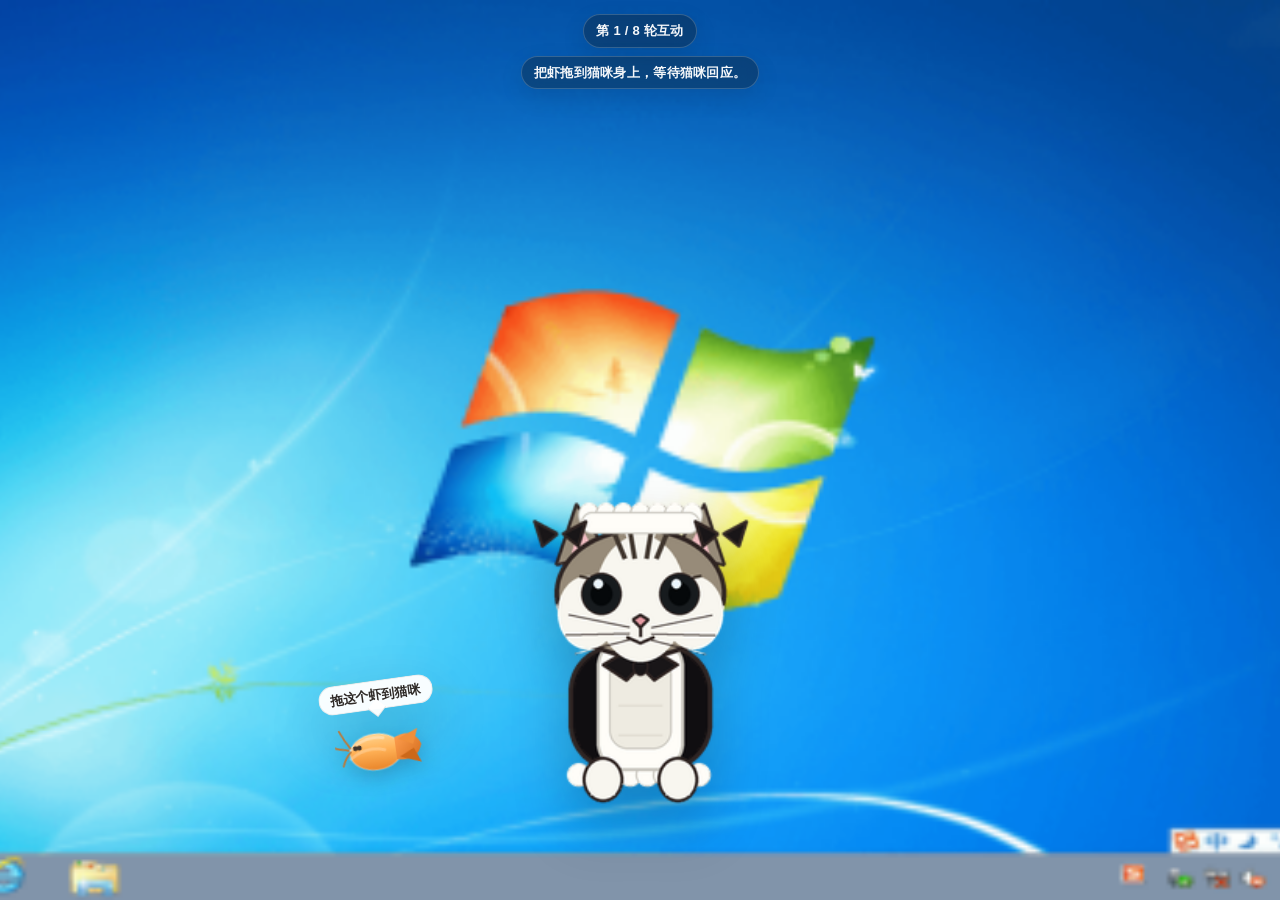
==== feed-high-failure.html @ 00af282f "Add AI pet experiment pages" ====
<!doctype html>
<html lang="zh-CN">
<head>
  <meta charset="utf-8" />
  <meta name="viewport" content="width=device-width, initial-scale=1" />
  <title>AI Pet 喂食互动</title>
  <link rel="stylesheet" href="failure-experiment.css" />
</head>
<body data-mode="feed" data-failure="high">
  <div class="desktop">
    <img class="wallpaper" src="assets/win7-desktop.png" alt="" aria-hidden="true" />
    <div class="round-dialog" id="roundDialog" role="dialog" aria-modal="true" aria-labelledby="roundDialogTitle">
      <div class="round-dialog-card">
        <p class="round-dialog-title" id="roundDialogTitle">进入下一轮互动</p>
        <p class="round-dialog-note" id="roundDialogNote"></p>
        <button class="round-dialog-button" id="roundDialogButton">进入下一轮</button>
      </div>
    </div>
    <div class="hud">
      <div class="counter" id="counter">第 1 / 8 轮互动</div>
      <div class="prompt" id="prompt"></div>
    </div>
    <div class="scene" id="scene">
      <button class="food" id="food" aria-label="拖拽虾到猫咪">
        <span class="food-bob">
          <span class="food-tip">拖这个虾到猫咪</span>
          <svg class="shrimp-svg" viewBox="0 0 94 72" aria-hidden="true">
            <defs>
              <linearGradient id="shrimpBody" x1="0" y1="0" x2="0" y2="1"><stop offset="0%" stop-color="#ffd28b" /><stop offset="45%" stop-color="#ffb156" /><stop offset="100%" stop-color="#e9852a" /></linearGradient>
              <linearGradient id="shrimpTail" x1="0" y1="0" x2="1" y2="1"><stop offset="0%" stop-color="#ff9f4f" /><stop offset="100%" stop-color="#d46d1e" /></linearGradient>
            </defs>
            <ellipse cx="40" cy="36" rx="26" ry="18" fill="url(#shrimpBody)" stroke="rgba(255,255,255,0.22)" stroke-width="2" /><path d="M60 24 C74 18, 82 23, 86 34 C82 45, 74 50, 60 46 Z" fill="url(#shrimpTail)" /><path d="M63 26 L84 18 L78 33 Z" fill="#f08f3a" /><path d="M63 44 L84 52 L78 37 Z" fill="#cc6819" /><path d="M15 31 C26 22, 37 20, 49 23" fill="none" stroke="rgba(255,255,255,0.32)" stroke-width="3" stroke-linecap="round" /><path d="M14 40 C26 32, 37 31, 49 35" fill="none" stroke="rgba(255,255,255,0.24)" stroke-width="3" stroke-linecap="round" /><circle cx="24" cy="30" r="2.4" fill="#40352c" /><circle cx="20" cy="30" r="2.4" fill="#40352c" /><path d="M15 29 C10 21, 8 16, 6 11" fill="none" stroke="#b97a3d" stroke-width="2" stroke-linecap="round" /><path d="M13 31 C7 29, 3 29, 0 27" fill="none" stroke="#b97a3d" stroke-width="2" stroke-linecap="round" /><path d="M15 33 C10 37, 8 41, 6 46" fill="none" stroke="#b97a3d" stroke-width="2" stroke-linecap="round" />
          </svg>
        </span>
      </button>
      <div class="pet-zone"><div class="bubble" id="bubble"></div><div class="pet-shell" id="petShell"><div class="sprite" id="sprite"></div></div><button class="pet-button" id="petButton" aria-label="点击宠物"></button><div class="pet-hit" aria-hidden="true"></div></div>
    </div>
  </div>
  <script src="failure-experiment.js" defer></script>
</body>
</html>
---- failure-experiment.css ----
:root {
  --pet-w: 192px;
  --pet-h: 208px;
  --pet-scale: 1.56;
  --bubble: rgba(255, 255, 255, 0.95);
  --ink: rgba(255, 255, 255, 0.96);
  --shadow: 0 26px 60px rgba(0, 0, 0, 0.22);
}

* { box-sizing: border-box; }

html,
body {
  width: 100%;
  height: 100%;
  margin: 0;
  overflow: hidden;
  font-family: -apple-system, BlinkMacSystemFont, "Segoe UI", "PingFang SC", "Microsoft YaHei", sans-serif;
  user-select: none;
  background: #000;
}

button { font: inherit; }

.desktop {
  position: relative;
  width: 100%;
  height: 100%;
  overflow: hidden;
  color: var(--ink);
}

.wallpaper {
  position: absolute;
  inset: 0;
  width: 100%;
  height: 100%;
  object-fit: cover;
  pointer-events: none;
}

.round-dialog {
  position: absolute;
  inset: 0;
  z-index: 20;
  display: none;
  place-items: center;
  background: rgba(6, 14, 26, 0.24);
  backdrop-filter: blur(3px);
}

.round-dialog.show { display: grid; }

.round-dialog-card {
  width: min(390px, calc(100vw - 32px));
  padding: 24px;
  border: 1px solid rgba(255, 255, 255, 0.16);
  border-radius: 20px;
  background: rgba(10, 16, 26, 0.82);
  box-shadow: 0 28px 70px rgba(0, 0, 0, 0.28);
  text-align: center;
}

.round-dialog-title {
  margin: 0 0 9px;
  color: #fff;
  font-size: 20px;
  font-weight: 800;
}

.round-dialog-note {
  margin: 0 0 20px;
  color: rgba(255, 255, 255, 0.82);
  font-size: 14px;
  line-height: 1.55;
}

.round-dialog-button {
  min-width: 136px;
  border: 0;
  border-radius: 999px;
  padding: 10px 18px;
  background: rgba(255, 255, 255, 0.94);
  color: #253142;
  cursor: pointer;
  font-size: 14px;
  font-weight: 800;
}

.round-dialog-button:hover { background: #fff; }

.hud {
  position: absolute;
  left: 50%;
  top: 14px;
  transform: translateX(-50%);
  z-index: 10;
  display: flex;
  align-items: center;
  flex-direction: column;
  gap: 8px;
  width: min(680px, calc(100vw - 32px));
}

.counter,
.prompt {
  padding: 7px 12px;
  border: 1px solid rgba(255, 255, 255, 0.18);
  border-radius: 999px;
  background: rgba(20, 24, 28, 0.34);
  box-shadow: 0 8px 24px rgba(0, 0, 0, 0.10);
  backdrop-filter: blur(10px);
  font-size: 13px;
  font-weight: 700;
  letter-spacing: 0.02em;
  line-height: 1.35;
  text-align: center;
}

.prompt { max-width: min(680px, calc(100vw - 32px)); }

.scene {
  position: absolute;
  inset: 0;
  z-index: 1;
}

.pet-zone {
  position: absolute;
  left: 50%;
  bottom: 92px;
  width: calc(var(--pet-w) * var(--pet-scale));
  height: calc(var(--pet-h) * var(--pet-scale));
  transform: translateX(-50%);
  display: grid;
  place-items: center;
  z-index: 5;
}

.pet-shell {
  position: absolute;
  left: 50%;
  top: 50%;
  width: var(--pet-w);
  height: var(--pet-h);
  transform: translate(-50%, -50%) scale(var(--pet-scale));
  transform-origin: center;
  filter: drop-shadow(0 18px 18px rgba(0, 0, 0, 0.22));
}

.pet-shell.react {
  animation: petPulse 1700ms cubic-bezier(.2, .9, .2, 1) forwards;
}

@keyframes petPulse {
  0% { transform: translate(-50%, -50%) scale(var(--pet-scale)); }
  25% { transform: translate(-50%, calc(-50% - 12px)) scale(1.69); }
  62% { transform: translate(-50%, calc(-50% - 8px)) scale(1.63); }
  100% { transform: translate(-50%, -50%) scale(var(--pet-scale)); }
}

.sprite {
  position: absolute;
  inset: 0;
  width: var(--pet-w);
  height: var(--pet-h);
  background-image: url("assets/spritesheet.webp");
  background-repeat: no-repeat;
  background-size: 1536px 2288px;
  image-rendering: auto;
}

.pet-button,
.food {
  border: 0;
  padding: 0;
  background: transparent;
  outline: none;
  -webkit-tap-highlight-color: transparent;
  touch-action: manipulation;
}

.pet-button {
  position: absolute;
  left: 50%;
  top: 50%;
  width: 176px;
  height: 176px;
  transform: translate(-50%, -50%);
  cursor: pointer;
  z-index: 6;
}

.pet-button:disabled,
.food:disabled {
  cursor: default;
  pointer-events: none;
}

.bubble {
  position: absolute;
  left: 50%;
  bottom: calc(100% + 12px);
  min-width: 104px;
  max-width: 360px;
  padding: 10px 15px;
  border: 1px solid rgba(0, 0, 0, 0.08);
  border-radius: 18px;
  background: var(--bubble);
  color: #2f2a27;
  box-shadow: var(--shadow);
  font-size: 14px;
  font-weight: 700;
  line-height: 1.4;
  text-align: center;
  opacity: 0;
  pointer-events: none;
  transform: translateX(-50%) translateY(10px) scale(0.94);
  z-index: 7;
}

.bubble::after {
  content: "";
  position: absolute;
  left: 50%;
  bottom: -7px;
  width: 14px;
  height: 14px;
  border-right: 1px solid rgba(0, 0, 0, 0.08);
  border-bottom: 1px solid rgba(0, 0, 0, 0.08);
  background: var(--bubble);
  transform: translateX(-50%) rotate(45deg);
}

.bubble.show {
  animation: bubbleIn 2400ms ease forwards;
}

@keyframes bubbleIn {
  0% { opacity: 0; transform: translateX(-50%) translateY(12px) scale(0.78); }
  12% { opacity: 1; transform: translateX(-50%) translateY(0) scale(1); }
  82% { opacity: 1; transform: translateX(-50%) translateY(-8px) scale(1); }
  100% { opacity: 0; transform: translateX(-50%) translateY(-18px) scale(0.96); }
}

.food {
  position: absolute;
  left: max(28px, min(23vw, calc(50vw - 260px)));
  bottom: 118px;
  width: 176px;
  height: 128px;
  cursor: pointer;
  touch-action: none;
  z-index: 6;
}

.food.hidden { display: none; }
.food:active { cursor: grabbing; }
.food.dragging .food-bob { animation: none; transform: translateY(0) scale(1.02); }

.food-bob {
  width: 100%;
  height: 100%;
  display: flex;
  align-items: center;
  flex-direction: column;
  justify-content: flex-start;
  gap: 6px;
  animation: shrimpBob 1.65s ease-in-out infinite;
  transform-origin: center;
}

.food-tip {
  position: relative;
  padding: 7px 11px;
  border: 1px solid rgba(0, 0, 0, 0.08);
  border-radius: 999px;
  background: rgba(255, 255, 255, 0.96);
  color: #2f2a27;
  box-shadow: var(--shadow);
  font-size: 13px;
  font-weight: 800;
  line-height: 1;
  white-space: nowrap;
}

.food-tip::after {
  content: "";
  position: absolute;
  left: 50%;
  bottom: -6px;
  width: 12px;
  height: 12px;
  background: rgba(255, 255, 255, 0.96);
  border-right: 1px solid rgba(0, 0, 0, 0.08);
  border-bottom: 1px solid rgba(0, 0, 0, 0.08);
  transform: translateX(-50%) rotate(45deg);
}

@keyframes shrimpBob {
  0%, 100% { transform: translateY(0) rotate(-4deg); }
  50% { transform: translateY(-8px) rotate(0deg); }
}

.shrimp-svg {
  width: 94px;
  height: 72px;
  display: block;
  filter: drop-shadow(0 7px 10px rgba(0, 0, 0, 0.18));
}

.spark {
  position: absolute;
  left: 50%;
  top: 50%;
  width: 9px;
  height: 9px;
  border-radius: 50%;
  background: rgba(255, 255, 255, 0.96);
  opacity: 0;
  pointer-events: none;
  transform: translate(-50%, -50%);
  z-index: 8;
}

@keyframes sparkFloat {
  0% { opacity: 0; transform: translate(-50%, -50%) scale(0.6); }
  15% { opacity: 1; }
  100% { opacity: 0; transform: translate(var(--dx), var(--dy)) scale(1.15); }
}

.pet-hit {
  position: absolute;
  left: 50%;
  top: 50%;
  width: 176px;
  height: 176px;
  border-radius: 50%;
  opacity: 0;
  pointer-events: none;
  transform: translate(-50%, -50%);
  z-index: 8;
}

@media (max-width: 700px) {
  .hud { top: 12px; }
  .pet-zone { bottom: 86px; transform: translateX(-50%) scale(0.92); }
  .food { left: 22px; bottom: 104px; width: 160px; height: 118px; }
}
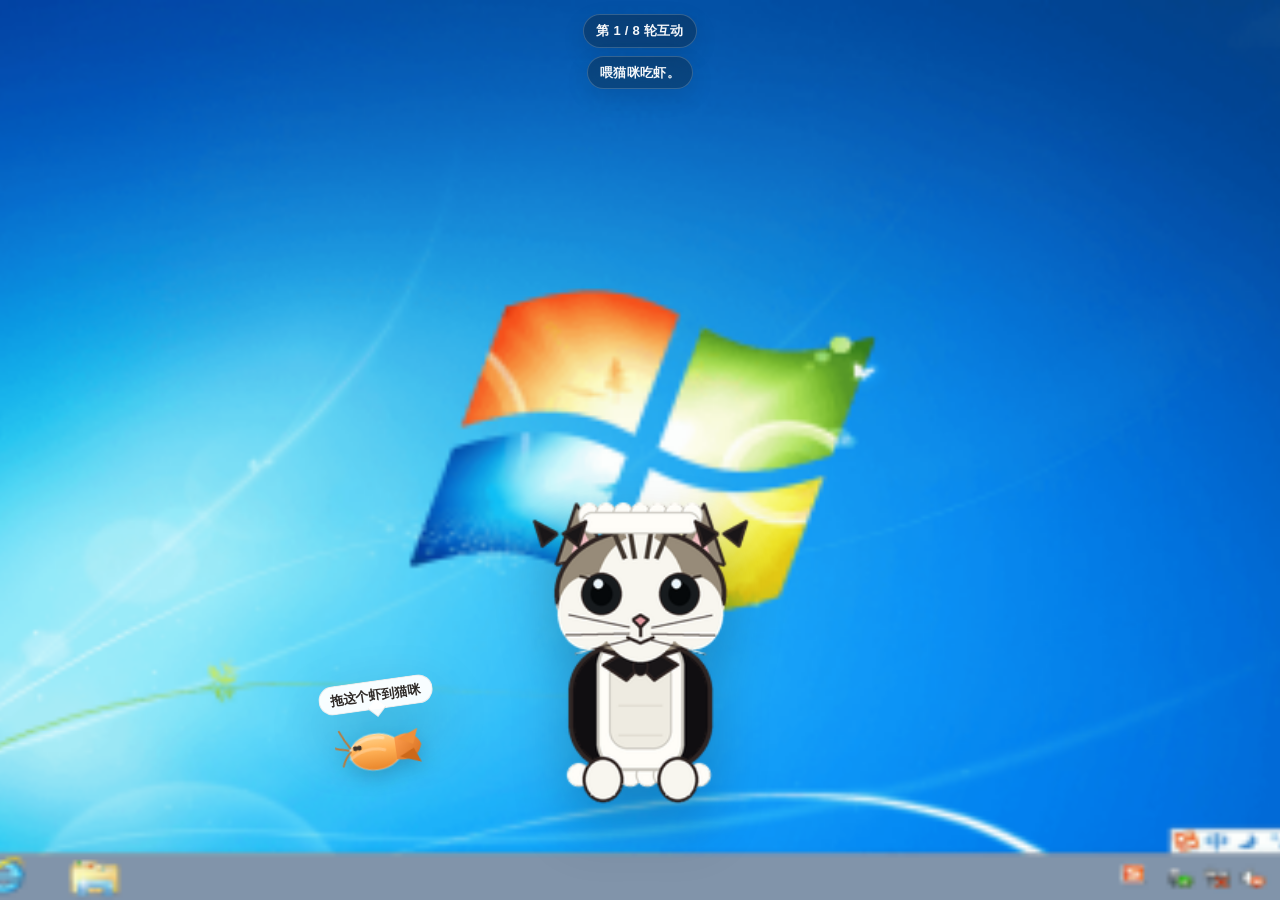
==== commit 6348dfa5: "Ensure final completion dialog appears" ====
--- a/feed-high-failure.html
+++ b/feed-high-failure.html
@@ -36,6 +36,6 @@
       <div class="pet-zone"><div class="bubble" id="bubble"></div><div class="pet-shell" id="petShell"><div class="sprite" id="sprite"></div></div><button class="pet-button" id="petButton" aria-label="点击宠物"></button><div class="pet-hit" aria-hidden="true"></div></div>
     </div>
   </div>
-  <script src="failure-experiment.js" defer></script>
+  <script src="failure-experiment.js?v=20260818-final-dialog" defer></script>
 </body>
 </html>
